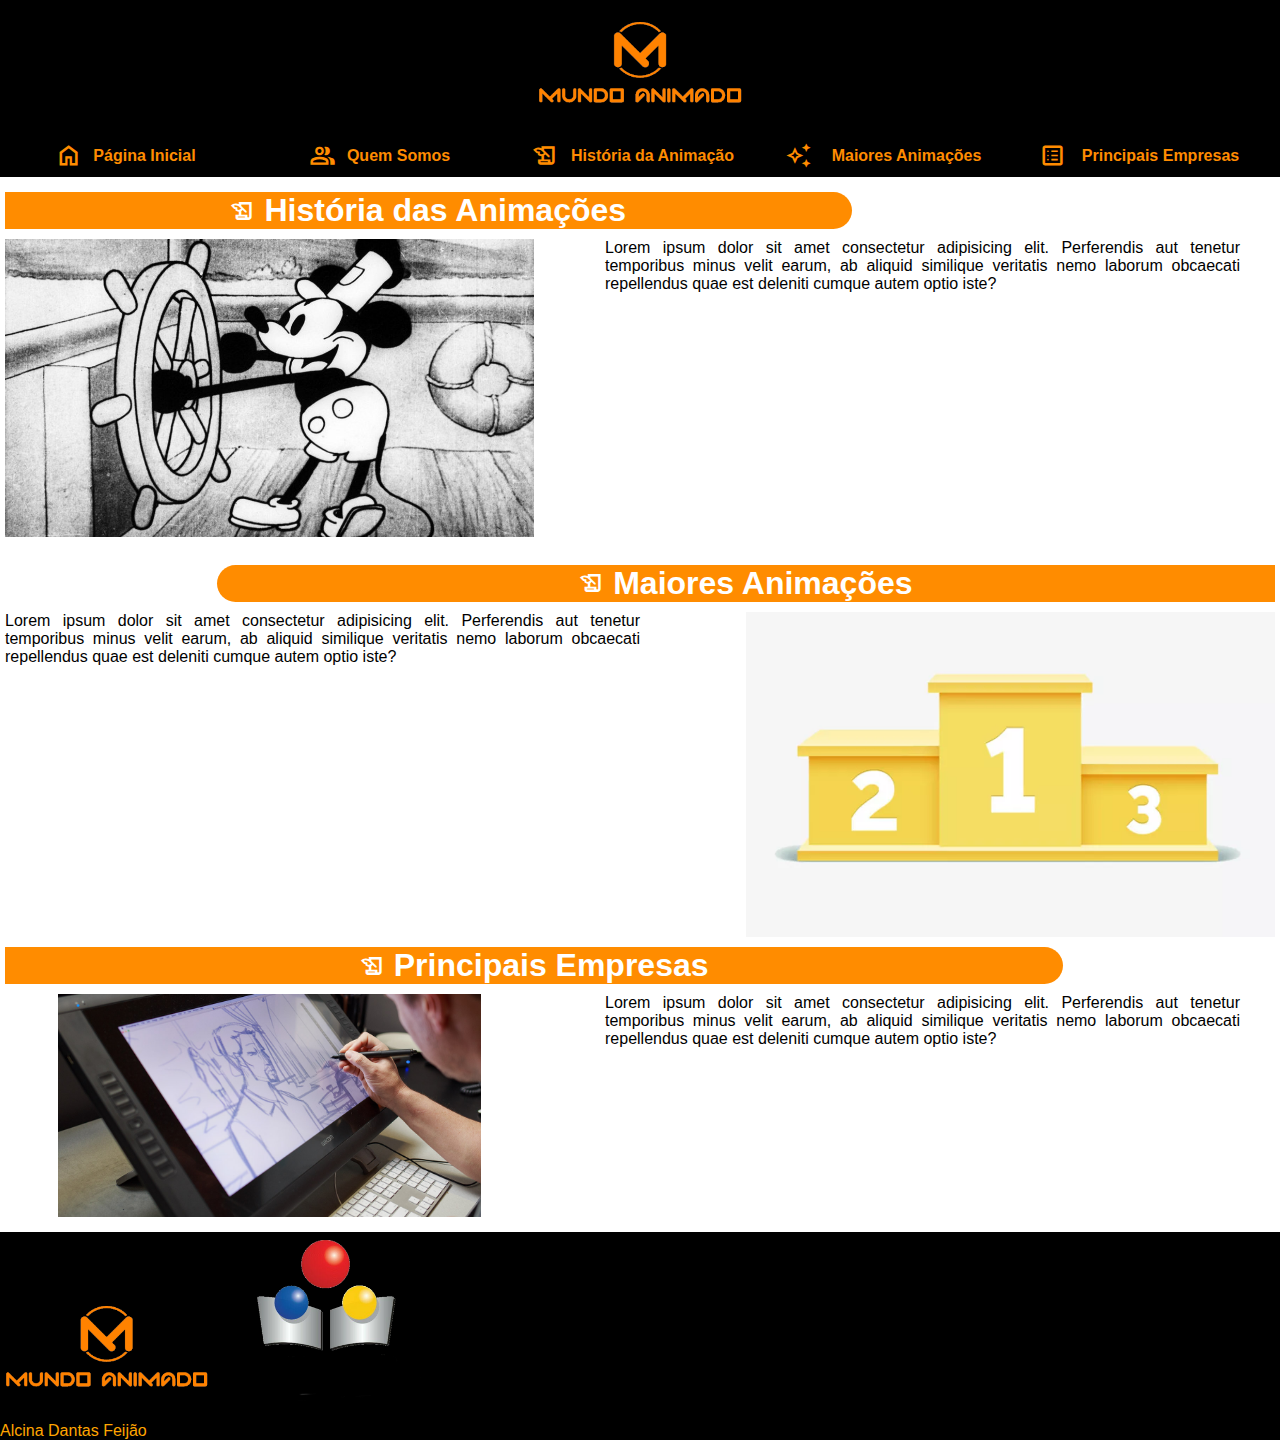
==== index.html @ 8d7a9637 "inicio quem somos" ====
<!DOCTYPE html>
<html lang="pt-br">
<head>
    <meta charset="UTF-8">
    <meta http-equiv="X-UA-Compatible" content="IE=edge">
    <meta name="viewport" content="width=device-width, initial-scale=1.0">
    <link rel="stylesheet" href="assets/css/menu-header-style.css">
    <link rel="stylesheet" href="assets/css/style-global.css">
    <link rel="stylesheet" href="https://fonts.googleapis.com/css2?family=Material+Symbols+Outlined:opsz,wght,FILL,GRAD@20..48,100..700,0..1,-50..200" />
    <link rel="stylesheet" type="text/css" href="assets/css/footer.css">
    <title> Mundo Animado </title>
</head>
<body>
    <header class="col-sm-12">
        <a href="#" class="col-sm-6 col-md-4 col-lg-2">
            <img class="col-sm-12" src="assets/img/logo-transparente.png" alt="logo mundo animado">
        </a>
    </header>
    <nav>
        <span class="three-bars material-symbols-outlined" onclick="toggleMenu()"> menu </span>
        <ul class="col-lg-12" id="menu">
            <hr>
            <li class="col-sm-10 col-md-5">
                <a href="index.html">
                    <span class="material-symbols-outlined col-sm-2 col-md-2"> home </span>
                    <p class="col-sm-7 col-md-10 col-lg-6">Página Inicial</p>
                </a>
            </li>
            <hr>
            <li class="col-sm-10 col-md-5">
                <a href="pages/quem-somos.html">
                    <span class="material-symbols-outlined col-sm-2 col-md-2"> group </span>
                    <p class="col-sm-7 col-md-10 col-lg-6">Quem Somos</p>
                </a>
            </li>
            <hr>
            <li class="col-sm-10 col-md-5">
                <a href="pages/animation-history.html">
                    <span class="material-symbols-outlined col-sm-2 col-md-2 col-lg-2"> history_edu </span>
                    <p class="col-sm-7 col-md-10 col-lg-9">História da Animação</p>
                </a>
            </li>
            <hr>
            <li class="col-sm-10 col-md-5">
                <a href="pages/biggest-animations.html">
                    <span class="material-symbols-outlined col-sm-2 col-md-2"> auto_awesome </span>
                    <p class="col-sm-7 col-md-10 col-lg-9">Maiores Animações</p>
                </a>
            </li>
            <hr>
            <li class="col-sm-10 col-md-5">
                <a href="pages/main-enterprises.html">
                    <span class="material-symbols-outlined col-sm-2 col-md-2 col-lg-2"> list_alt </span>
                    <p class="col-sm-7 col-md-10 col-lg-9">Principais Empresas</p>
                </a>
            </li>
        </ul>
    </nav>
    
    <main class="col-sm-12 col-md-12 col-lg-12">

        <div class="row1">
            <div class="title col-sm-12 col-md-10 col-lg-8">
                <span class="material-symbols-outlined"> history_edu </span>
                <h1>História das Animações</h1>
            </div>
            <p class="col-sm-12 col-md-5 col-lg-6">Lorem ipsum dolor sit amet consectetur adipisicing elit. Perferendis aut tenetur temporibus minus velit earum, ab aliquid similique veritatis nemo laborum obcaecati repellendus quae est deleniti cumque autem optio iste?</p>
            <a class="col-sm-10 col-md-6 col-lg-5" href="">
                <img  src="assets/img/mickey-ship-animation-img.jpg" alt="">
            </a>
        </div>
        <br>

        <div class="row2">
            <div class="title col-sm-12 col-md-10">
                <span class="material-symbols-outlined"> history_edu </span>
                <h1>Maiores Animações</h1>
            </div>
            <p class="col-sm-12 col-md-5 col-lg-6">Lorem ipsum dolor sit amet consectetur adipisicing elit. Perferendis aut tenetur temporibus minus velit earum, ab aliquid similique veritatis nemo laborum obcaecati repellendus quae est deleniti cumque autem optio iste?</p>
            <a class="col-sm-10 col-md-6 col-lg-5" href="">
                <img src="assets/img/podium-animations.jpg" alt="">
            </a>
        </div>

        <div class="row3">
            <div class="title col-sm-12 col-md-10">
                <span class="material-symbols-outlined"> history_edu </span>
                <h1>Principais Empresas</h1>
            </div>
            <p class="col-sm-12 col-md-5 col-lg-6">Lorem ipsum dolor sit amet consectetur adipisicing elit. Perferendis aut tenetur temporibus minus velit earum, ab aliquid similique veritatis nemo laborum obcaecati repellendus quae est deleniti cumque autem optio iste?</p>
            <a class="col-sm-12 col-md-6 col-lg-5" href="">
                <img  src="assets/img/pessoa-animando.jpg" alt="">
            </a>
        </div>

    </main>

    <footer>
        <img src="assets/img/logo-transparente.png" class="col-sm-2">
        <img src="assets/img/alcina logo.png" class="col-sm-2">
        <p>Alcina Dantas Feijão</p>
    </footer>
    <script src="assets/js/showMenu.js"></script>
</body>
</html>
---- assets/css/menu-header-style.css ----
.material-symbols-outlined {
  font-variation-settings:
  'FILL' 0,
  'wght' 800,
  'GRAD' 0,
  'opsz' 48;
}

body {
    font-family: sans-serif;
}

header {
    display: flex;
    background-color: black;
    align-items: center;
    justify-content: center;
}

nav {
    background-color: black;
    color: darkorange;
    padding: 5px;
    font-weight: bold;
}
nav > .three-bars {
    display: block;
    text-align: center;
    font-size: 30px;
    font-weight: bold;
}
nav > ul {
    overflow: hidden;
    text-align: center;
    height: 0px;
    animation-duration: .6s;
    animation-fill-mode: forwards;
}
nav > ul > li {
    margin: 10px auto 10px auto;
    list-style: none;
}
nav > ul > li > a > span {
    display: flex;
    float: left;
    align-items: center;
    justify-content: center;
}
nav > ul > li > a > p {
    font-size: 18px;
}
hr {
    opacity: .5;
}
nav > ul > li > a {
    display: flex;
    justify-content: center;
    align-items: center;
    width: 100%;
    text-decoration: none;
    color: darkorange;
}
@keyframes increaseMenu {
    from {
        height: 0px;
    } to {
        height: 230px;
    }
}
@keyframes decreaseMenu {
    from {
        height: 230px;
    } to {
        height: 0px;
    }
}

@media only screen and (min-width: 600px) {
    nav > .three-bars {
        font-size: 40px;
    }
    nav > ul {
        animation-fill-mode: forwards;
    }
    @keyframes increaseMenu {
        from {
            height: 0px;
        } to {
            height: 260px;
        }
    }
    @keyframes decreaseMenu {
        from {
            height: 260px;
        } to {
            height: 0px;
        }
    }
    nav > ul > li > a {
        margin: auto;
    }
    nav > ul > li > a > p {
        font-size: 25px;
    }
    nav > ul > li > a > .material-symbols-outlined {
        width: fit-content;
        font-size: 25px;
    }
}

@media only screen and (min-width: 1024px) {
    nav > .three-bars {
        display: none;
    }
    hr {
        display: none;
    }
    nav > ul > li {
        display: flex;
        justify-content: center;
        margin: 0 auto 0 auto;
        padding: 0;
        width: 20%;
    }
    nav > ul > li > a > p, span {
        font-size: 16px;
    }
    nav > ul > li > a > span {
        width: 10%;
        margin-right: 0px;
    }
    nav > ul > li > a > p {
        width: 90%;
    }
    nav > ul > li > a {
        display: flex;
        justify-content: center;
        align-items: center;
    }
    nav > ul {
        display: inline-flex;
        justify-content: center;
        align-items: center;
        text-align: center;
        min-height: 25px;
        max-height: 35px;
    }
    nav > ul > li > a:hover {
        border-bottom: 3px solid darkorange;
        animation-name: borderBottom;
        animation-duration: 2;
        animation-fill-mode: forwards;
    }

    @keyframes borderBottom {
        from {
            border-width: 0%;
        } to {
            border-width: 100%;
        }
    }
}
---- assets/css/style-global.css ----
* {
    box-sizing: border-box;
    margin: 0;
    padding: 0;
}

.col-sm-1 {width: 8.33%;}
.col-sm-2 {width: 16.66%;}
.col-sm-3 {width: 25%;}
.col-sm-4 {width: 33.33%;}
.col-sm-5 {width: 41.66%;}
.col-sm-6 {width: 50%;}
.col-sm-7 {width: 58.33%;}
.col-sm-8 {width: 66.66%;}
.col-sm-9 {width: 75%;}
.col-sm-10 {width: 83.33%;}
.col-sm-11 {width: 91.66%;}
.col-sm-12 {width: 100%;}

.title {
    display: inline-flex;
    justify-content: center;
    align-items: center;
    background-color: darkorange;
    color: rgb(255, 255, 255);
}
main > .row1 > p {
    display: inline-flex;
}
main > .row2 > p {
    display: inline-flex;
}
main > .row3 > p {
    display: inline-flex;
}

main {
    margin-top: 10px;
}
main > .row1 {
    padding: 5px;
}
main > .row1 > .title > span {
    margin-right: 10px;
} 
main > .row1 > a {
    display: flex;
    justify-content: center;
}
main > .row1 > a > img {
    width: 100%;
}
main > .row1 > p {
    margin: 10px 0px;
    text-align: justify;
}

main {
    margin-top: 10px;
}
main > .row2 {
    padding: 5px;
}
main > .row2 > .title > span {
    margin-right: 10px;
} 
main > .row2 > a {
    display: flex;
    justify-content: center;
}
main > .row2 > a > img {
    width: 100%;
}
main > .row2 > p {
    margin: 10px 0px;
    text-align: justify;
}

main {
    margin-top: 10px;
}
main > .row3 {
    padding: 5px;
}
main > .row3 > .title > span {
    margin-right: 10px;
} 
main > .row3 > a {
    display: flex;
    justify-content: center;
}
main > .row3 > a > img {
    width: 80%;
}
main > .row3 > p {
    margin: 10px 0px;
    text-align: justify;
}


@media only screen and (min-width: 600px) {
    .col-md-1 {width: 8.33%;}
    .col-md-2 {width: 16.66%;}
    .col-md-3 {width: 25%;}
    .col-md-4 {width: 33.33%;}
    .col-md-5 {width: 41.66%;}
    .col-md-6 {width: 50%;}
    .col-md-7 {width: 58.33%;}
    .col-md-8 {width: 66.66%;}
    .col-md-9 {width: 75%;}
    .col-md-10 {width: 83.33%;}
    .col-md-11 {width: 91.66%;}
    .col-md-12 {width: 100%;}

    main > .row1 > .title {
        border-radius: 0px 60px 60px 0px;
    }
    main > .row1 > a {
        margin-top: 10px;
    }
    main > .row1 > p {
        float: right;
        margin-right: 35px;
    }

    main > .row2 > .title {
        border-radius: 60px 0px 0px 60px;
        float: right;
    }
    main > .row2 > a {
        margin-top: 10px;
        margin-bottom: 10px;
        float: right;
    }
    main > .row2 > p {
        float: left;
        margin-right: 20px;
        margin-top: 10px;
    }

    main > .row3 > .title {
        border-radius: 0px 60px 60px 0px;
    }
    main > .row3 > a {
        margin-top: 10px;
    }
    main > .row3 > p {
        float: right;
        margin-right: 35px;
    }
}    

@media only screen and (min-width: 1024px) {
    .col-lg-1 {width: 8.33%;}
    .col-lg-2 {width: 16.66%;}
    .col-lg-3 {width: 25%;}
    .col-lg-4 {width: 33.33%;}
    .col-lg-5 {width: 41.66%;}
    .col-lg-6 {width: 50%;}
    .col-lg-7 {width: 58.33%;}
    .col-lg-8 {width: 66.66%;}
    .col-lg-9 {width: 75%;}
    .col-lg-10 {width: 83.33%;}
    .col-lg-11 {width: 91.66%;}
    .col-lg-12 {width: 100%;}

    main > div > p {
        margin-top: 25%;
    }
}
---- assets/css/footer.css ----
footer{
        background-color: black  ;
        margin-top: 10px;
        color: orange;
}
.img1{
        float: right;
}

.img2{
        float: left;
}
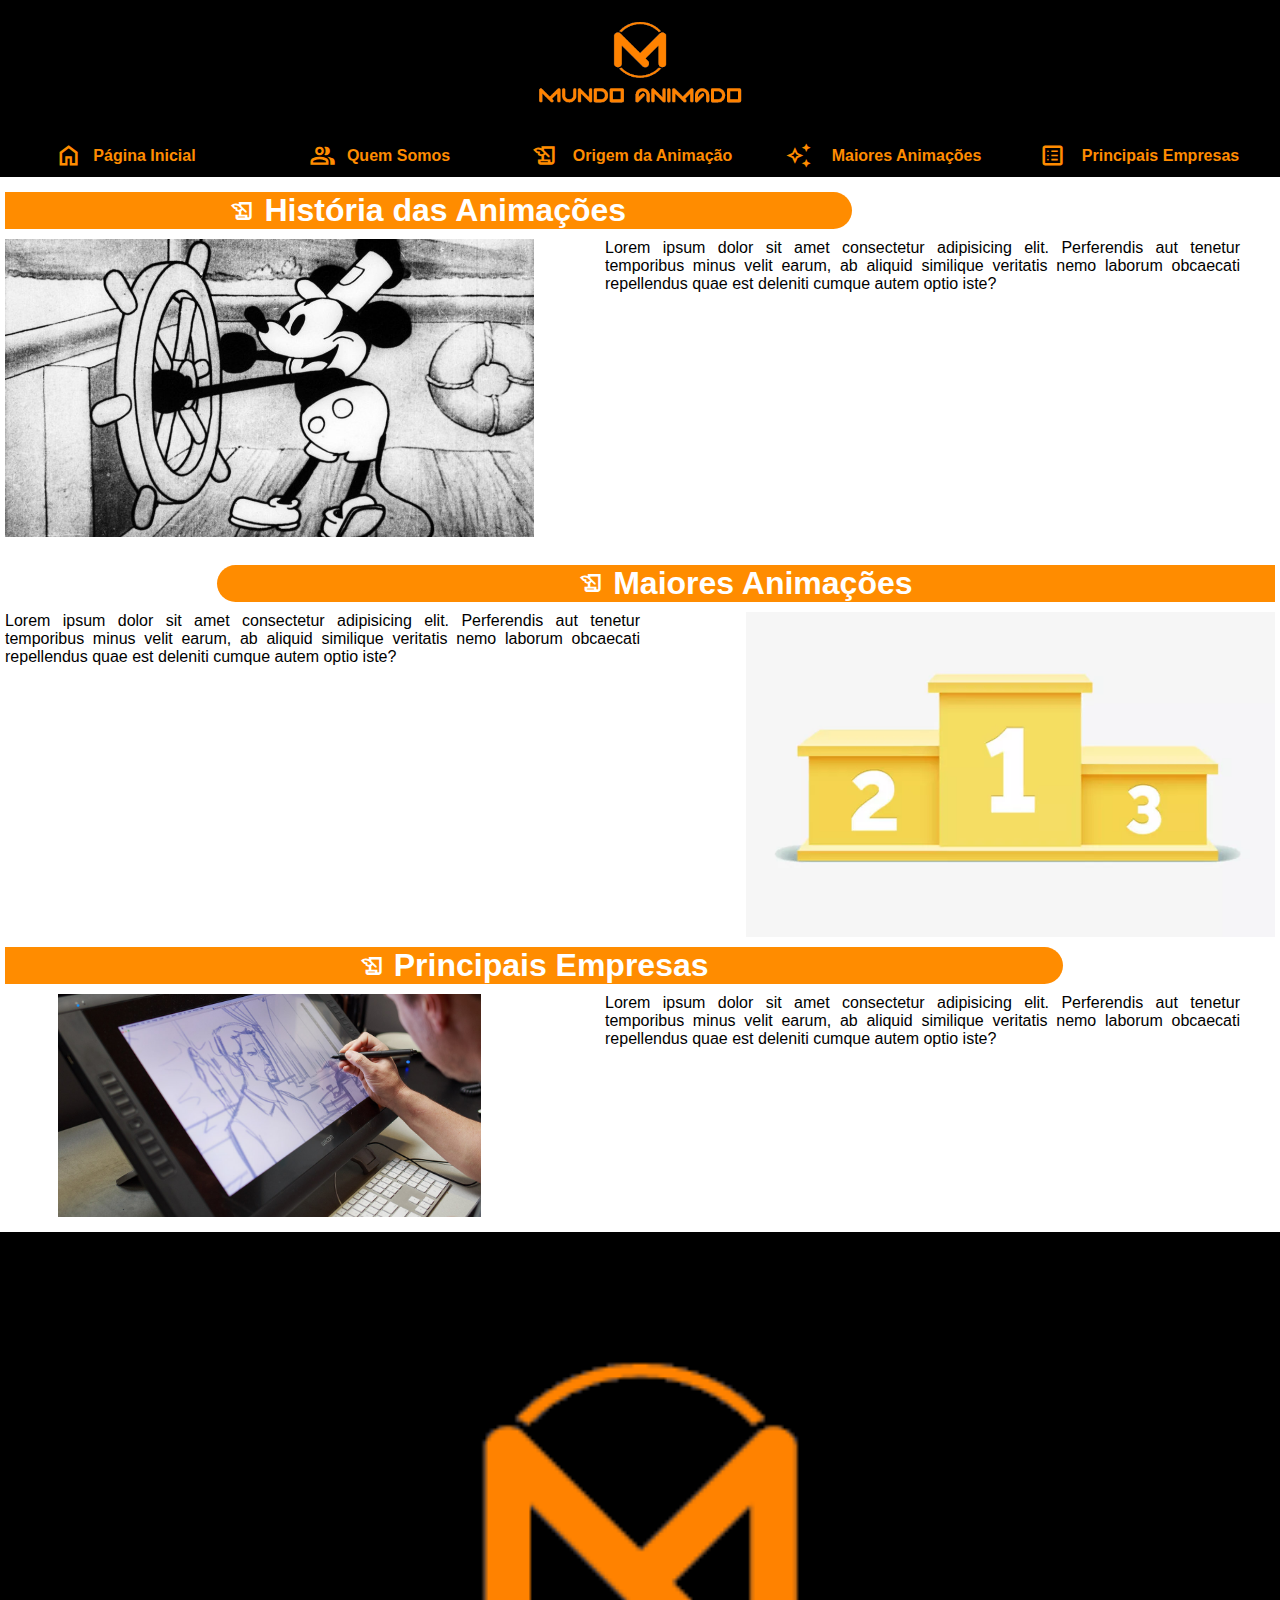
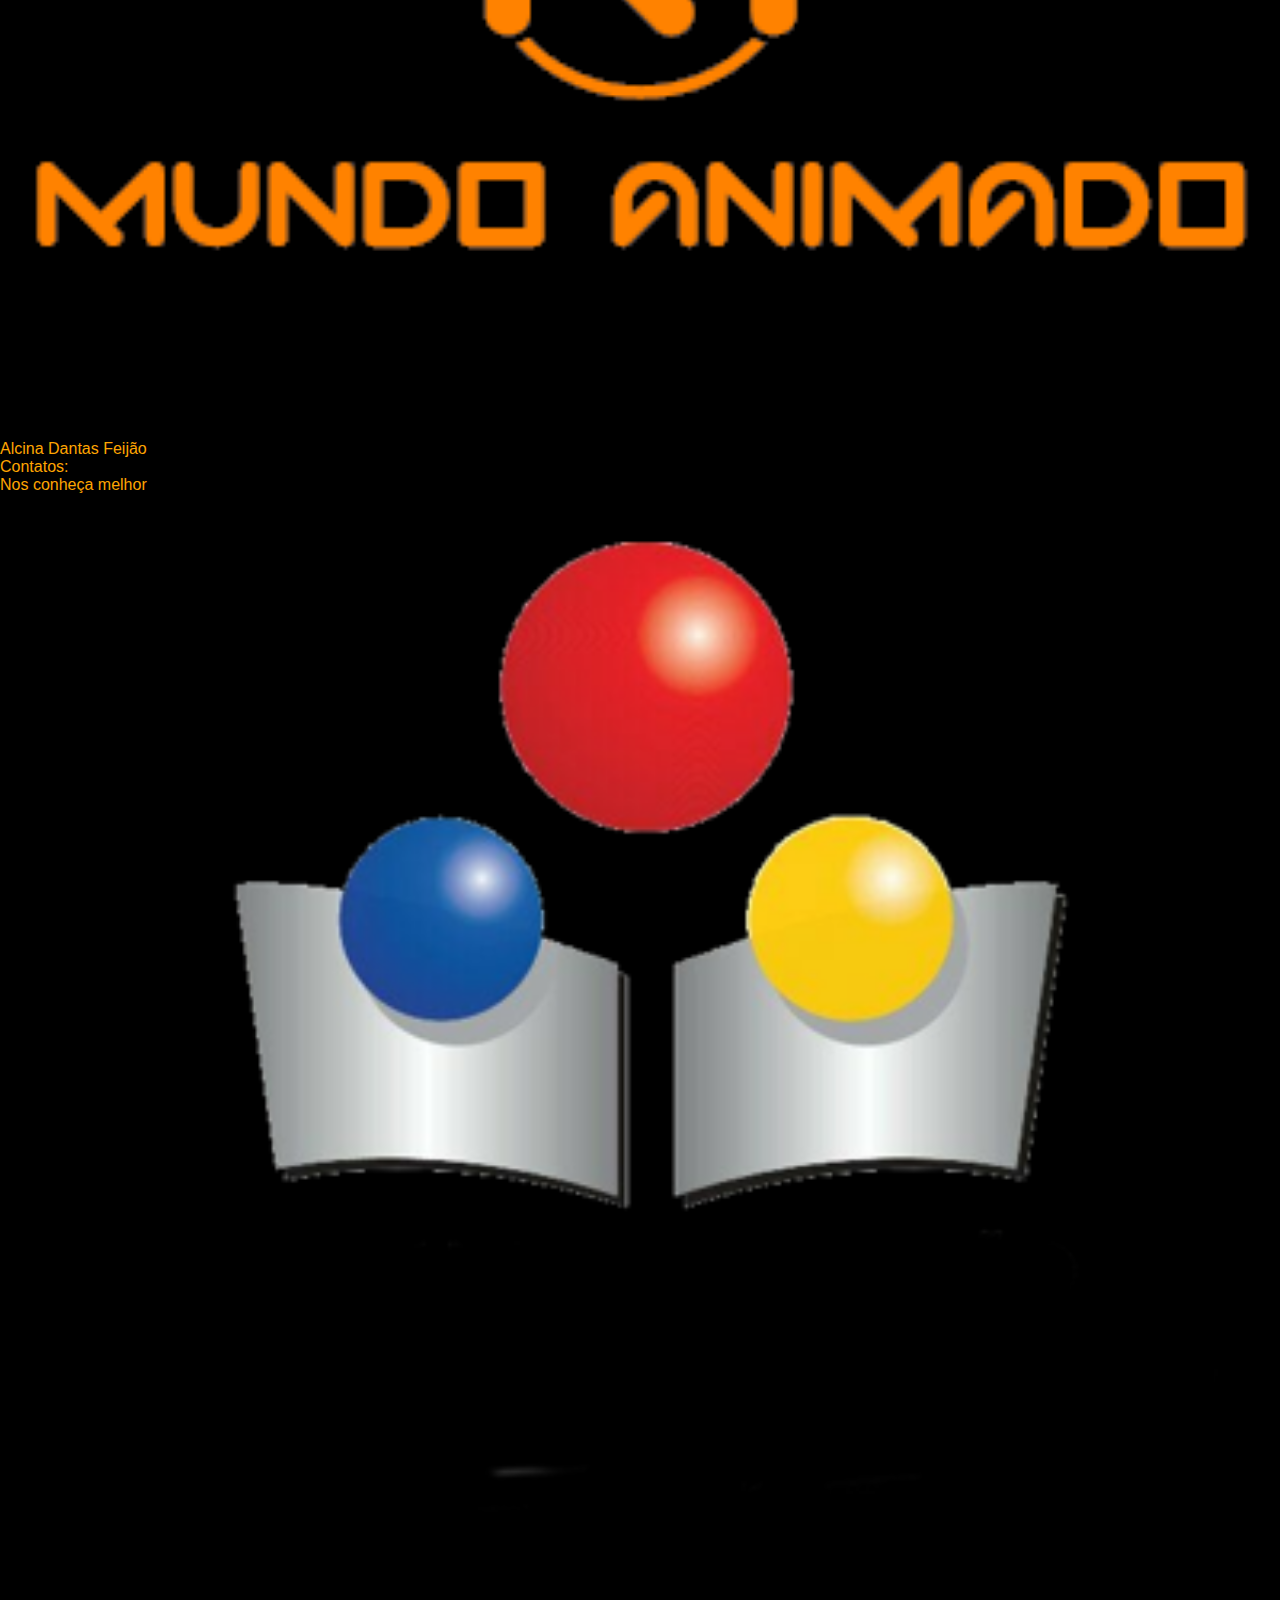
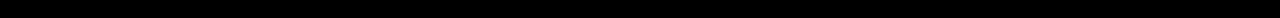
==== commit 4335b71a: "Merge branch 'main' of https://github.com/andre-reis-dev/Mundo-Animado-academico" ====
--- a/index.html
+++ b/index.html
@@ -21,35 +21,35 @@
         <ul class="col-lg-12" id="menu">
             <hr>
             <li class="col-sm-10 col-md-5">
-                <a href="index.html">
+                <a href="">
                     <span class="material-symbols-outlined col-sm-2 col-md-2"> home </span>
                     <p class="col-sm-7 col-md-10 col-lg-6">Página Inicial</p>
                 </a>
             </li>
             <hr>
             <li class="col-sm-10 col-md-5">
-                <a href="pages/quem-somos.html">
+                <a href="">
                     <span class="material-symbols-outlined col-sm-2 col-md-2"> group </span>
                     <p class="col-sm-7 col-md-10 col-lg-6">Quem Somos</p>
                 </a>
             </li>
             <hr>
             <li class="col-sm-10 col-md-5">
-                <a href="pages/animation-history.html">
+                <a href="">
                     <span class="material-symbols-outlined col-sm-2 col-md-2 col-lg-2"> history_edu </span>
-                    <p class="col-sm-7 col-md-10 col-lg-9">História da Animação</p>
+                    <p class="col-sm-7 col-md-10 col-lg-9">Origem da Animação</p>
                 </a>
             </li>
             <hr>
             <li class="col-sm-10 col-md-5">
-                <a href="pages/biggest-animations.html">
+                <a href="">
                     <span class="material-symbols-outlined col-sm-2 col-md-2"> auto_awesome </span>
                     <p class="col-sm-7 col-md-10 col-lg-9">Maiores Animações</p>
                 </a>
             </li>
             <hr>
             <li class="col-sm-10 col-md-5">
-                <a href="pages/main-enterprises.html">
+                <a href="">
                     <span class="material-symbols-outlined col-sm-2 col-md-2 col-lg-2"> list_alt </span>
                     <p class="col-sm-7 col-md-10 col-lg-9">Principais Empresas</p>
                 </a>
@@ -95,10 +95,10 @@
 
     </main>
 
-    <footer>
-        <img src="assets/img/logo-transparente.png" class="col-sm-2">
-        <img src="assets/img/alcina logo.png" class="col-sm-2">
-        <p>Alcina Dantas Feijão</p>
+    <footer class="col-sm-12 col-md-12 col-lg-12">
+      <div class="left"><img src="assets/img/logo-transparente.png" class="col-sm-12"></div>
+      <div class="center"><p class="col-sm-12">Alcina Dantas Feijão <br>Contatos:<br>Nos conheça melhor </p></div>
+      <div class="right"><img src="assets/img/alcina logo.png" class="col-sm-12"></div>
     </footer>
     <script src="assets/js/showMenu.js"></script>
 </body>
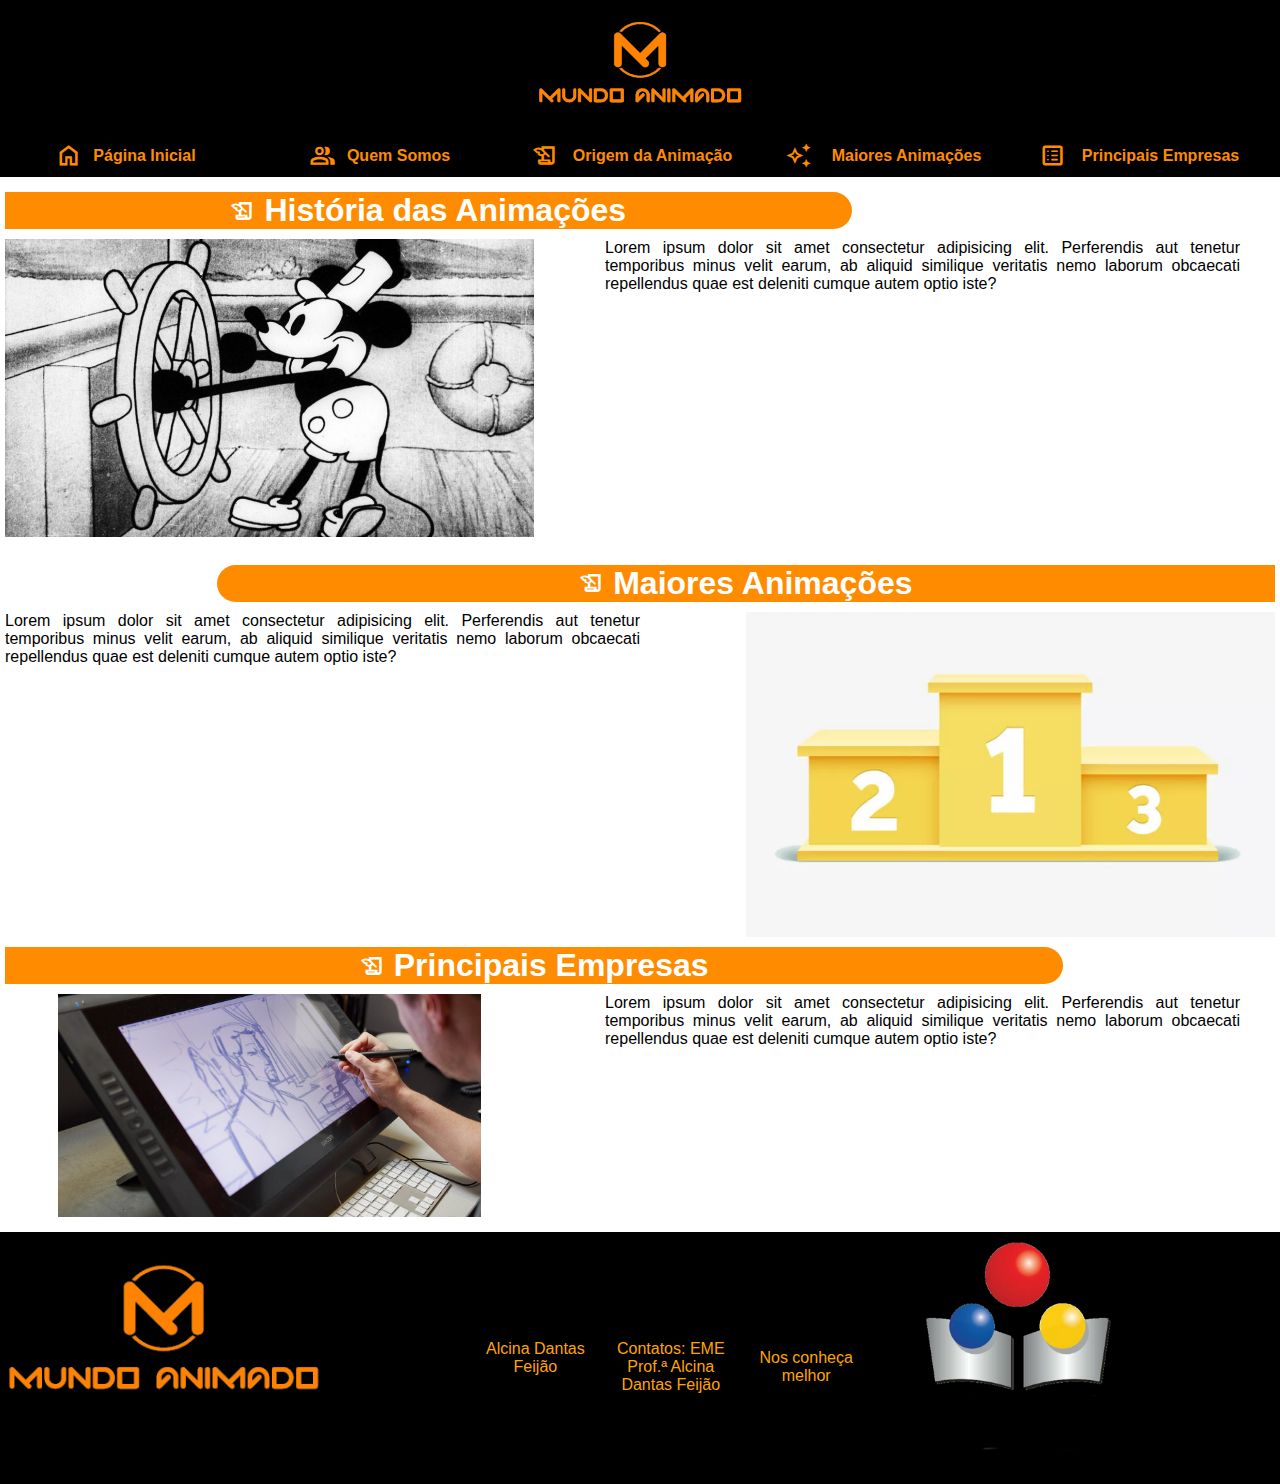
==== commit c3a65888: "footer" ====
--- a/index.html
+++ b/index.html
@@ -97,7 +97,8 @@
 
     <footer class="col-sm-12 col-md-12 col-lg-12">
       <div class="left"><img src="assets/img/logo-transparente.png" class="col-sm-12"></div>
-      <div class="center"><p class="col-sm-12">Alcina Dantas Feijão <br>Contatos:<br>Nos conheça melhor </p></div>
+      <div class="center"><p class="col-sm-12">Alcina Dantas Feijão<br> </p><p class="col-sm-12"><br>Contatos: EME Prof.ª Alcina Dantas Feijão</p><p class="col-sm-12"><br>Nos conheça melhor </p></div>
+      
       <div class="right"><img src="assets/img/alcina logo.png" class="col-sm-12"></div>
     </footer>
     <script src="assets/js/showMenu.js"></script>
--- a/assets/css/footer.css
+++ b/assets/css/footer.css
@@ -1,12 +1,33 @@
 footer{
+        display: flex;
         background-color: black  ;
         margin-top: 10px;
         color: orange;
 }
-.img1{
+.left {
+        width: 38%;
+        display: inline-block;
         float: right;
+        align-items: center;
+        
+}
+.left > img {
+        width: 70%;
 }
 
-.img2{
+.right {
+        width: 33%;
+        display: inline-block;
         float: left;
-}+        align-items: center;
+}
+.right > img {
+        width: 70%;
+}
+.center {
+        width: 33%;
+        text-align: center;
+        display: flex;
+        align-items: center;
+        
+}
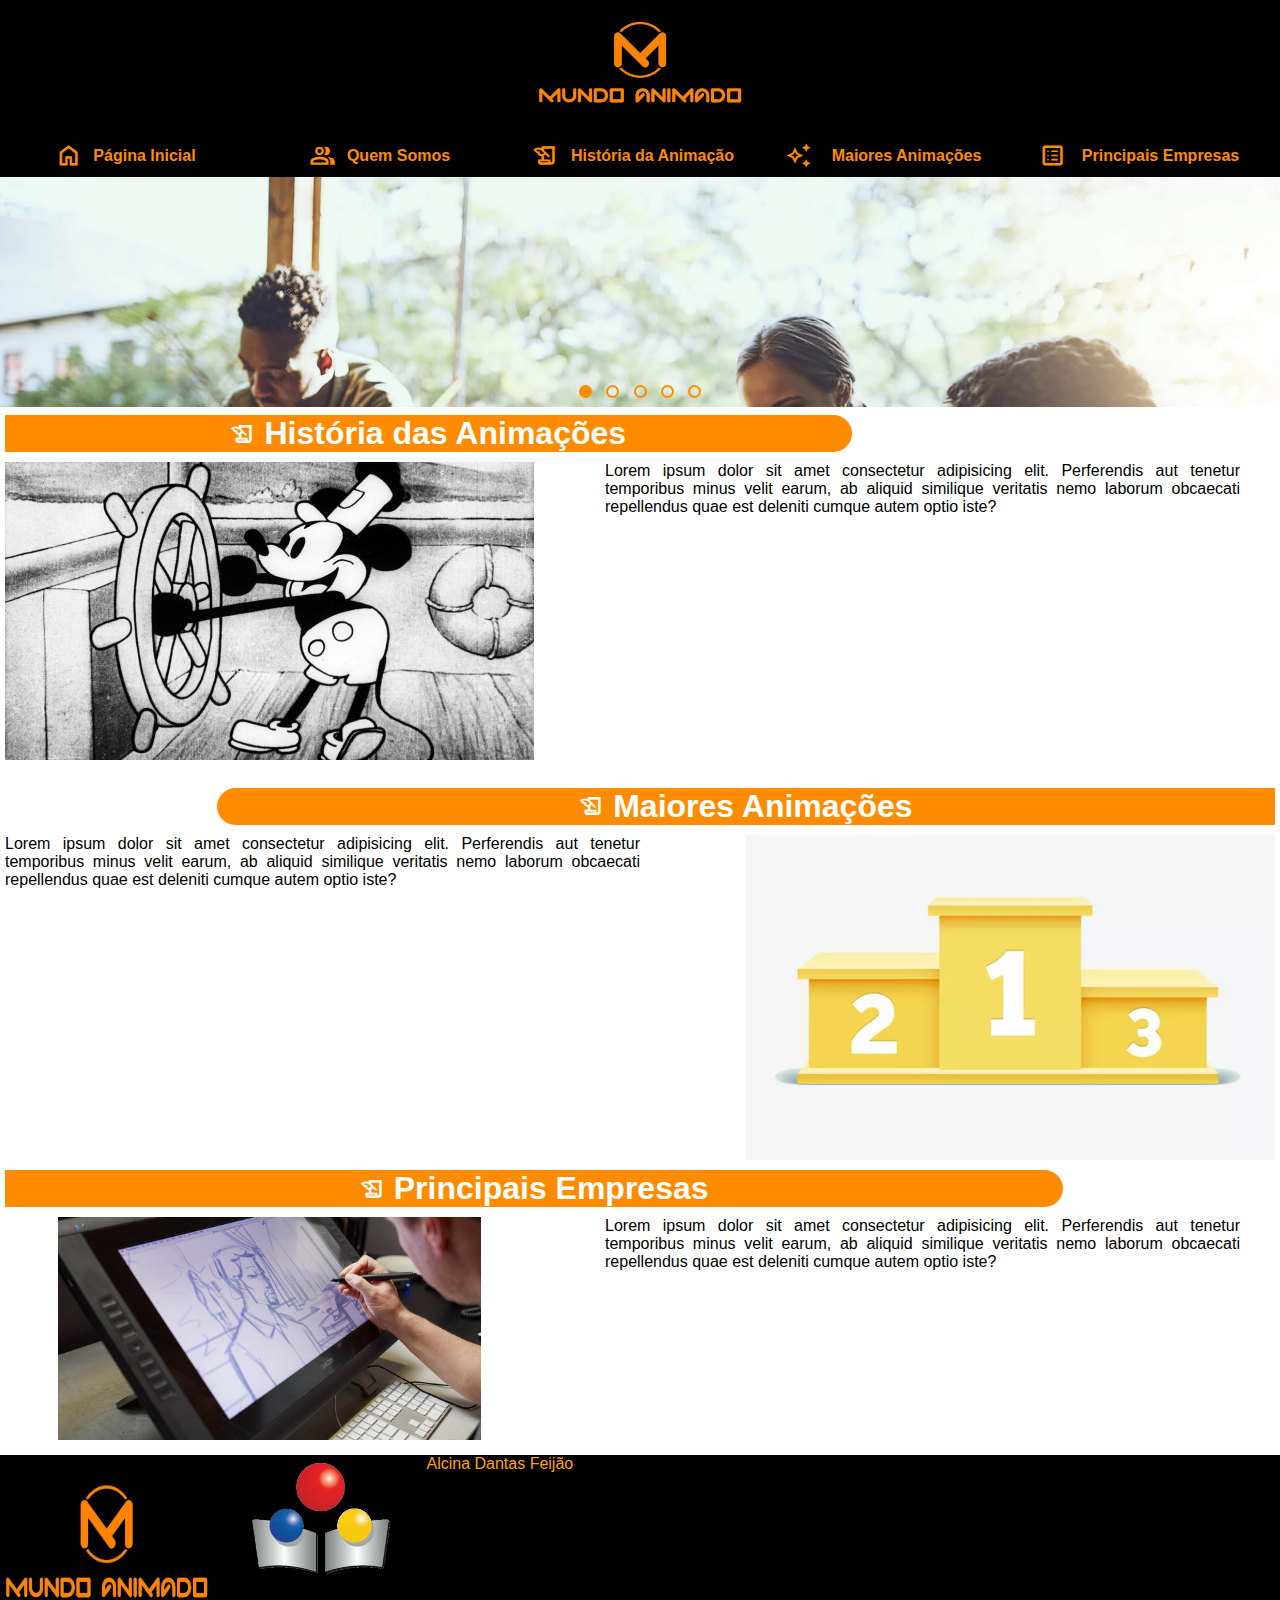
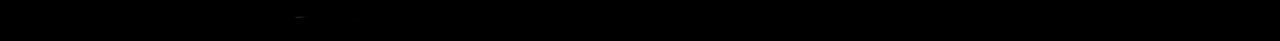
==== commit 5bca0c1a: "producao do slideshow" ====
--- a/index.html
+++ b/index.html
@@ -21,35 +21,35 @@
         <ul class="col-lg-12" id="menu">
             <hr>
             <li class="col-sm-10 col-md-5">
-                <a href="">
+                <a href="index.html">
                     <span class="material-symbols-outlined col-sm-2 col-md-2"> home </span>
                     <p class="col-sm-7 col-md-10 col-lg-6">Página Inicial</p>
                 </a>
             </li>
             <hr>
             <li class="col-sm-10 col-md-5">
-                <a href="">
+                <a href="pages/quem-somos.html">
                     <span class="material-symbols-outlined col-sm-2 col-md-2"> group </span>
                     <p class="col-sm-7 col-md-10 col-lg-6">Quem Somos</p>
                 </a>
             </li>
             <hr>
             <li class="col-sm-10 col-md-5">
-                <a href="">
+                <a href="pages/animation-history.html">
                     <span class="material-symbols-outlined col-sm-2 col-md-2 col-lg-2"> history_edu </span>
-                    <p class="col-sm-7 col-md-10 col-lg-9">Origem da Animação</p>
+                    <p class="col-sm-7 col-md-10 col-lg-9">História da Animação</p>
                 </a>
             </li>
             <hr>
             <li class="col-sm-10 col-md-5">
-                <a href="">
+                <a href="pages/biggest-animations.html">
                     <span class="material-symbols-outlined col-sm-2 col-md-2"> auto_awesome </span>
                     <p class="col-sm-7 col-md-10 col-lg-9">Maiores Animações</p>
                 </a>
             </li>
             <hr>
             <li class="col-sm-10 col-md-5">
-                <a href="">
+                <a href="pages/main-enterprises.html">
                     <span class="material-symbols-outlined col-sm-2 col-md-2 col-lg-2"> list_alt </span>
                     <p class="col-sm-7 col-md-10 col-lg-9">Principais Empresas</p>
                 </a>
@@ -57,6 +57,20 @@
         </ul>
     </nav>
     
+    <div class="slider col-sm-12">
+        <img id="first" class="slides" src="assets/img/equipe-trabalhando.jpg" alt="">
+        <img class="slides" src="assets/img/mickey-ship-animation-img.jpg" alt="">
+        <img class="slides" src="assets/img/dreamworks.jpg" alt="">
+        <img class="slides" src="assets/img/fantasmagorie.jpg" alt="">
+        <img class="slides" src="assets/img/humourus-phases-of-funny-faces.jpeg" alt="">
+    </div>
+    <div class="dots-container">
+        <button class="dots" onclick="getValues()"></button>
+        <button class="dots" onclick="getValues()"></button>
+        <button class="dots" onclick="getValues()"></button>
+        <button class="dots" onclick="getValues()"></button>
+        <button class="dots" onclick="getValues()"></button>
+    </div>
     <main class="col-sm-12 col-md-12 col-lg-12">
 
         <div class="row1">
@@ -95,12 +109,12 @@
 
     </main>
 
-    <footer class="col-sm-12 col-md-12 col-lg-12">
-      <div class="left"><img src="assets/img/logo-transparente.png" class="col-sm-12"></div>
-      <div class="center"><p class="col-sm-12">Alcina Dantas Feijão<br> </p><p class="col-sm-12"><br>Contatos: EME Prof.ª Alcina Dantas Feijão</p><p class="col-sm-12"><br>Nos conheça melhor </p></div>
-      
-      <div class="right"><img src="assets/img/alcina logo.png" class="col-sm-12"></div>
+    <footer>
+        <img src="assets/img/logo-transparente.png" class="col-sm-2">
+        <img src="assets/img/alcina logo.png" class="col-sm-2">
+        <p>Alcina Dantas Feijão</p>
     </footer>
     <script src="assets/js/showMenu.js"></script>
+    <script src="assets/js/slideshow.js"></script>
 </body>
 </html>
--- a/assets/css/style-global.css
+++ b/assets/css/style-global.css
@@ -16,6 +16,40 @@
 .col-sm-10 {width: 83.33%;}
 .col-sm-11 {width: 91.66%;}
 .col-sm-12 {width: 100%;}
+
+.slider {
+    height: 230px;
+    overflow: hidden;
+}
+.slides {
+    width: 100%;
+}
+.slides:not(:first-child) {
+    display: none;
+}
+.dots-container {
+    margin-top: -25px;
+    text-align: center;
+}
+.dots {
+    border: 2px solid darkorange;
+    background-color: transparent;
+    border-radius: 50%;
+    height: 13px;
+    width: 13px;
+}
+.dots:not(:last-child) {
+    margin-right: 10px;
+}
+.dots:hover {
+    cursor: pointer;
+    background-color: darkorange;
+    transition: .5s;
+}
+.active {
+    background-color: darkorange;
+    transition: .5s;
+}
 
 .title {
     display: inline-flex;
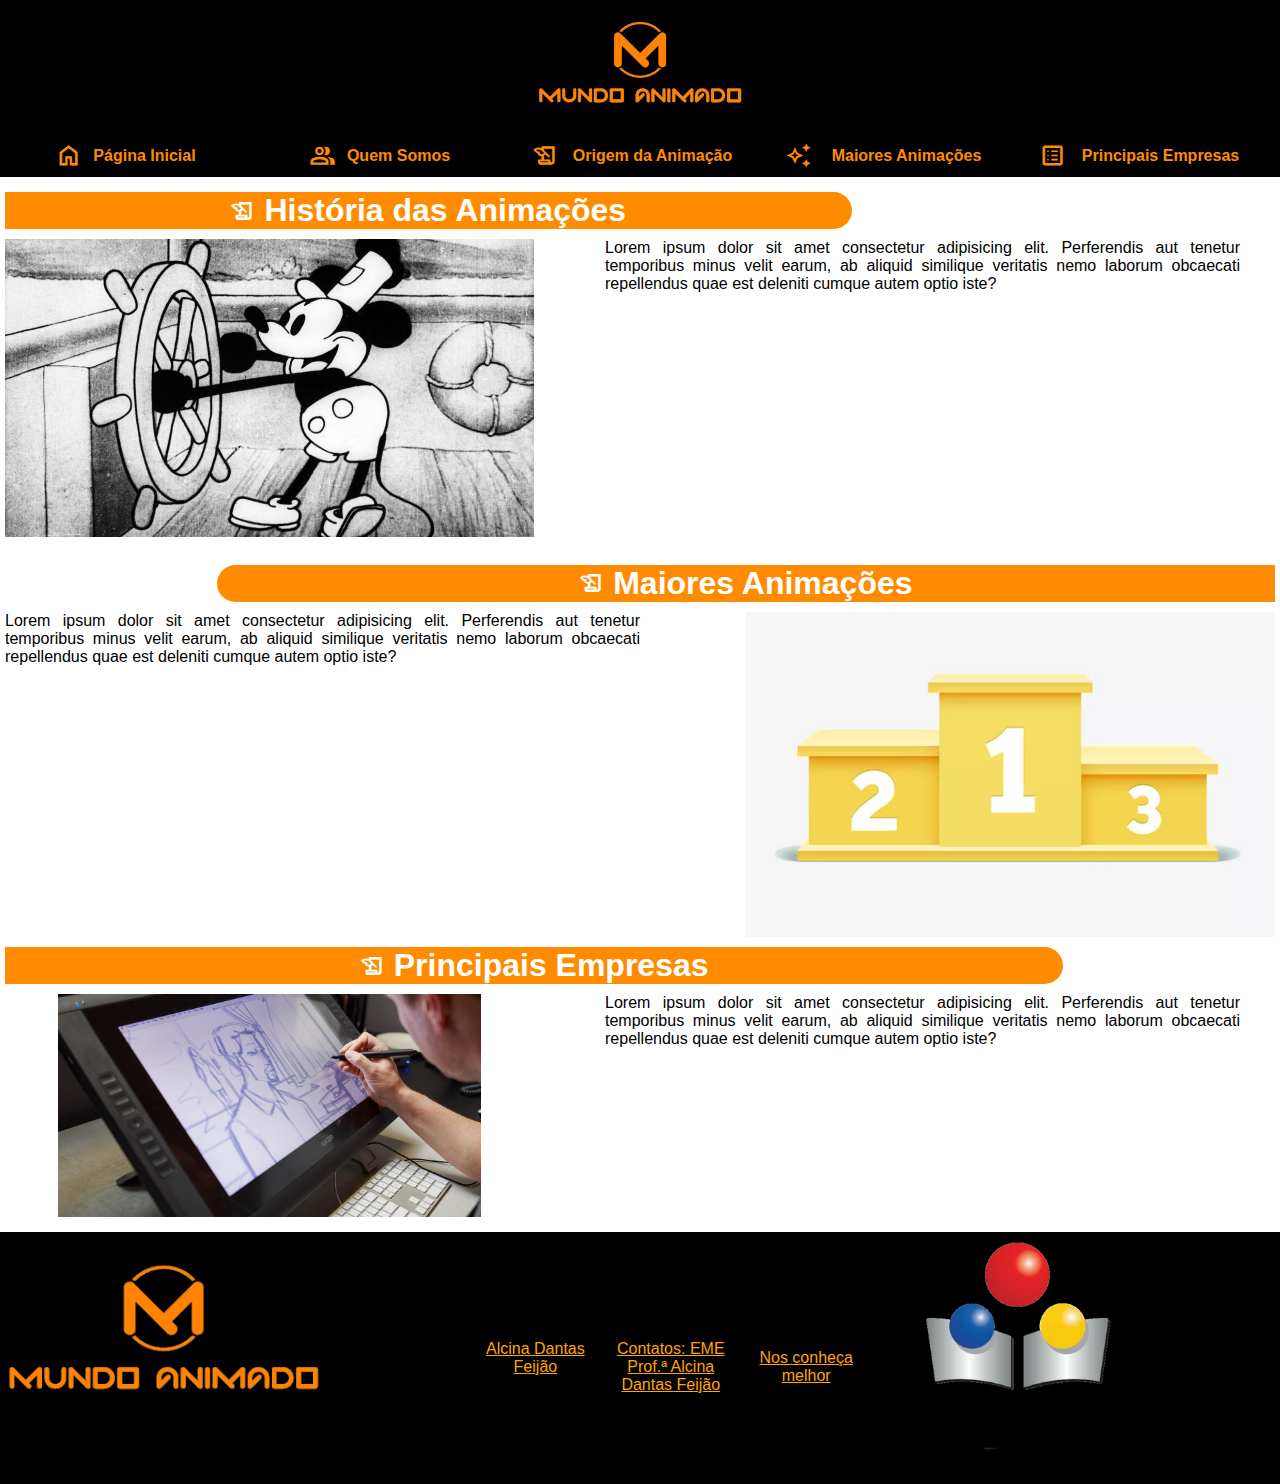
==== commit 38847dbf: "footer" ====
--- a/index.html
+++ b/index.html
@@ -21,35 +21,35 @@
         <ul class="col-lg-12" id="menu">
             <hr>
             <li class="col-sm-10 col-md-5">
-                <a href="index.html">
+                <a href="">
                     <span class="material-symbols-outlined col-sm-2 col-md-2"> home </span>
                     <p class="col-sm-7 col-md-10 col-lg-6">Página Inicial</p>
                 </a>
             </li>
             <hr>
             <li class="col-sm-10 col-md-5">
-                <a href="pages/quem-somos.html">
+                <a href="">
                     <span class="material-symbols-outlined col-sm-2 col-md-2"> group </span>
                     <p class="col-sm-7 col-md-10 col-lg-6">Quem Somos</p>
                 </a>
             </li>
             <hr>
             <li class="col-sm-10 col-md-5">
-                <a href="pages/animation-history.html">
+                <a href="">
                     <span class="material-symbols-outlined col-sm-2 col-md-2 col-lg-2"> history_edu </span>
-                    <p class="col-sm-7 col-md-10 col-lg-9">História da Animação</p>
+                    <p class="col-sm-7 col-md-10 col-lg-9">Origem da Animação</p>
                 </a>
             </li>
             <hr>
             <li class="col-sm-10 col-md-5">
-                <a href="pages/biggest-animations.html">
+                <a href="">
                     <span class="material-symbols-outlined col-sm-2 col-md-2"> auto_awesome </span>
                     <p class="col-sm-7 col-md-10 col-lg-9">Maiores Animações</p>
                 </a>
             </li>
             <hr>
             <li class="col-sm-10 col-md-5">
-                <a href="pages/main-enterprises.html">
+                <a href="">
                     <span class="material-symbols-outlined col-sm-2 col-md-2 col-lg-2"> list_alt </span>
                     <p class="col-sm-7 col-md-10 col-lg-9">Principais Empresas</p>
                 </a>
@@ -57,20 +57,6 @@
         </ul>
     </nav>
     
-    <div class="slider col-sm-12">
-        <img id="first" class="slides" src="assets/img/equipe-trabalhando.jpg" alt="">
-        <img class="slides" src="assets/img/mickey-ship-animation-img.jpg" alt="">
-        <img class="slides" src="assets/img/dreamworks.jpg" alt="">
-        <img class="slides" src="assets/img/fantasmagorie.jpg" alt="">
-        <img class="slides" src="assets/img/humourus-phases-of-funny-faces.jpeg" alt="">
-    </div>
-    <div class="dots-container">
-        <button class="dots" onclick="getValues()"></button>
-        <button class="dots" onclick="getValues()"></button>
-        <button class="dots" onclick="getValues()"></button>
-        <button class="dots" onclick="getValues()"></button>
-        <button class="dots" onclick="getValues()"></button>
-    </div>
     <main class="col-sm-12 col-md-12 col-lg-12">
 
         <div class="row1">
@@ -109,12 +95,12 @@
 
     </main>
 
-    <footer>
-        <img src="assets/img/logo-transparente.png" class="col-sm-2">
-        <img src="assets/img/alcina logo.png" class="col-sm-2">
-        <p>Alcina Dantas Feijão</p>
+    <footer class="col-sm-12 col-md-12 col-lg-12">
+      <div class="left"><img src="assets/img/logo-transparente.png" class="col-sm-12"></div>
+      <div class="center"><p class="col-sm-12"><a href="https://ept.scseduca.com.br/">Alcina Dantas Feijão</a><br></p><p class="col-sm-12"><br><a href="https://pt-br.facebook.com/emealcina/">Contatos: EME Prof.ª Alcina Dantas Feijão</a></p><p class="col-sm-12"><br><a href="">Nos conheça melhor</a></p></div>
+      
+      <div class="right"><img src="assets/img/alcina logo.png" class="col-sm-12"></div>
     </footer>
     <script src="assets/js/showMenu.js"></script>
-    <script src="assets/js/slideshow.js"></script>
 </body>
 </html>
--- a/assets/css/style-global.css
+++ b/assets/css/style-global.css
@@ -43,8 +43,6 @@
 }
 .dots:hover {
     cursor: pointer;
-    background-color: darkorange;
-    transition: .5s;
 }
 .active {
     background-color: darkorange;
--- a/assets/css/footer.css
+++ b/assets/css/footer.css
@@ -31,3 +31,7 @@
         align-items: center;
         
 }
+
+a{
+        color: orange;
+}
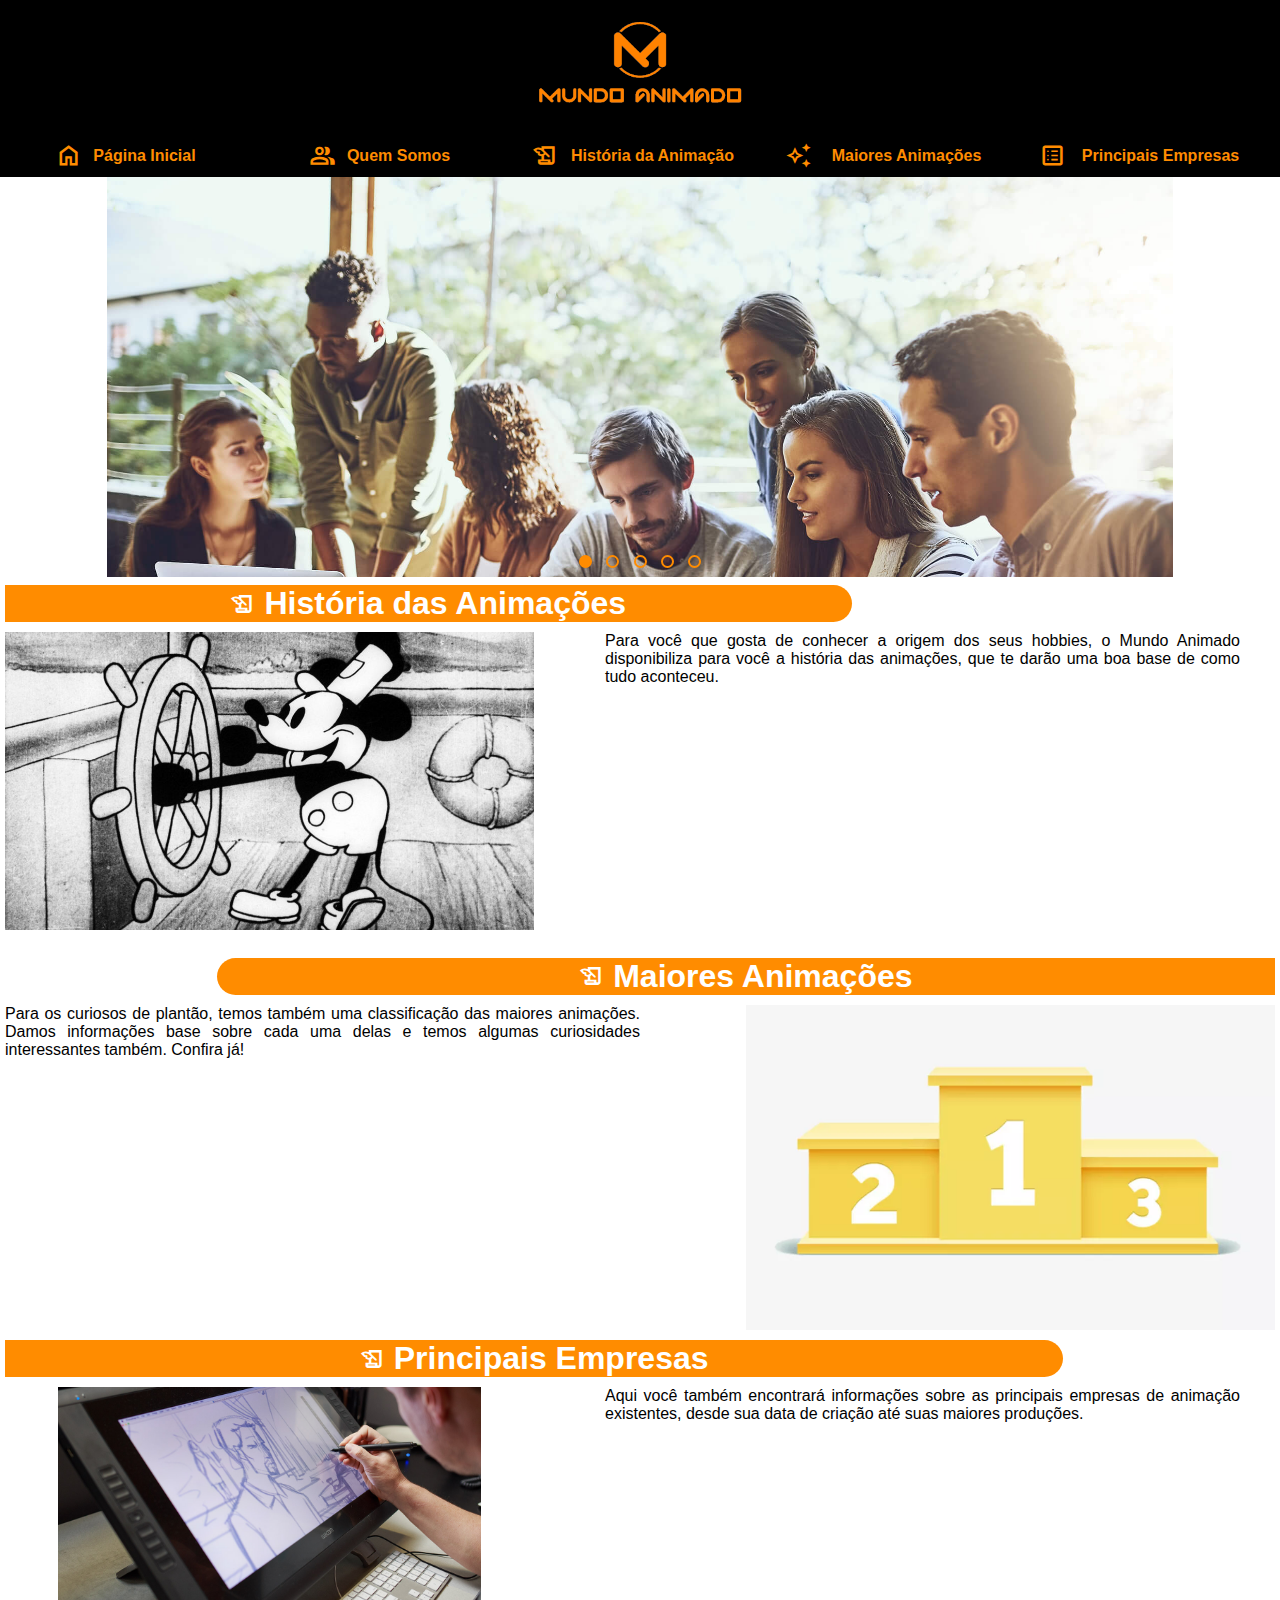
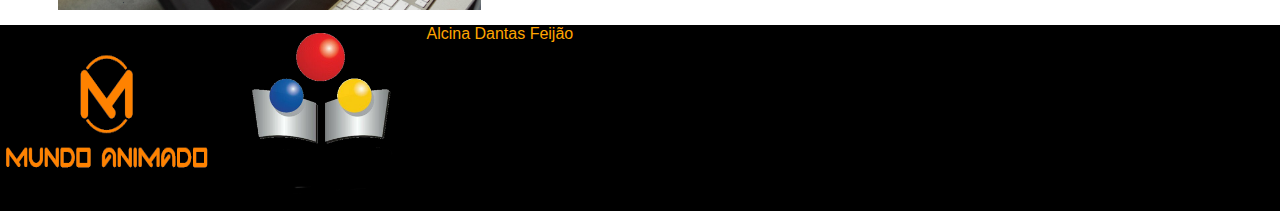
==== commit fe974b82: "finalização slideshow" ====
--- a/index.html
+++ b/index.html
@@ -21,41 +21,56 @@
         <ul class="col-lg-12" id="menu">
             <hr>
             <li class="col-sm-10 col-md-5">
-                <a href="">
+                <a href="index.html">
                     <span class="material-symbols-outlined col-sm-2 col-md-2"> home </span>
                     <p class="col-sm-7 col-md-10 col-lg-6">Página Inicial</p>
                 </a>
             </li>
             <hr>
             <li class="col-sm-10 col-md-5">
-                <a href="">
+                <a href="pages/quem-somos.html">
                     <span class="material-symbols-outlined col-sm-2 col-md-2"> group </span>
                     <p class="col-sm-7 col-md-10 col-lg-6">Quem Somos</p>
                 </a>
             </li>
             <hr>
             <li class="col-sm-10 col-md-5">
-                <a href="">
+                <a href="pages/animation-history.html">
                     <span class="material-symbols-outlined col-sm-2 col-md-2 col-lg-2"> history_edu </span>
-                    <p class="col-sm-7 col-md-10 col-lg-9">Origem da Animação</p>
+                    <p class="col-sm-7 col-md-10 col-lg-9">História da Animação</p>
                 </a>
             </li>
             <hr>
             <li class="col-sm-10 col-md-5">
-                <a href="">
+                <a href="pages/biggest-animations.html">
                     <span class="material-symbols-outlined col-sm-2 col-md-2"> auto_awesome </span>
                     <p class="col-sm-7 col-md-10 col-lg-9">Maiores Animações</p>
                 </a>
             </li>
             <hr>
             <li class="col-sm-10 col-md-5">
-                <a href="">
+                <a href="pages/main-enterprises.html">
                     <span class="material-symbols-outlined col-sm-2 col-md-2 col-lg-2"> list_alt </span>
                     <p class="col-sm-7 col-md-10 col-lg-9">Principais Empresas</p>
                 </a>
             </li>
         </ul>
     </nav>
+    
+    <div class="slider col-sm-12 col-lg-10">
+        <img id="first" class="slides" src="assets/img/equipe-trabalhando.jpg" alt="">
+        <img class="slides" src="assets/img/mickey-ship-animation-img.jpg" alt="">
+        <img class="slides" src="assets/img/dreamworks.jpg" alt="">
+        <img class="slides" src="assets/img/fantasmagorie.jpg" alt="">
+        <img class="slides" src="assets/img/humourus-phases-of-funny-faces.jpeg" alt="">
+    </div>
+    <div class="dots-container">
+        <button class="dots" onclick="getValues(0)"></button>
+        <button class="dots" onclick="getValues(1)"></button>
+        <button class="dots" onclick="getValues(2)"></button>
+        <button class="dots" onclick="getValues(3)"></button>
+        <button class="dots" onclick="getValues(4)"></button>
+    </div>
     
     <main class="col-sm-12 col-md-12 col-lg-12">
 
@@ -64,7 +79,7 @@
                 <span class="material-symbols-outlined"> history_edu </span>
                 <h1>História das Animações</h1>
             </div>
-            <p class="col-sm-12 col-md-5 col-lg-6">Lorem ipsum dolor sit amet consectetur adipisicing elit. Perferendis aut tenetur temporibus minus velit earum, ab aliquid similique veritatis nemo laborum obcaecati repellendus quae est deleniti cumque autem optio iste?</p>
+            <p class="col-sm-12 col-md-5 col-lg-6">Para você que gosta de conhecer a origem dos seus hobbies, o Mundo Animado disponibiliza para você a história das animações, que te darão uma boa base de como tudo aconteceu.</p>
             <a class="col-sm-10 col-md-6 col-lg-5" href="">
                 <img  src="assets/img/mickey-ship-animation-img.jpg" alt="">
             </a>
@@ -76,8 +91,8 @@
                 <span class="material-symbols-outlined"> history_edu </span>
                 <h1>Maiores Animações</h1>
             </div>
-            <p class="col-sm-12 col-md-5 col-lg-6">Lorem ipsum dolor sit amet consectetur adipisicing elit. Perferendis aut tenetur temporibus minus velit earum, ab aliquid similique veritatis nemo laborum obcaecati repellendus quae est deleniti cumque autem optio iste?</p>
-            <a class="col-sm-10 col-md-6 col-lg-5" href="">
+            <p class="col-sm-12 col-md-5 col-lg-6">Para os curiosos de plantão, temos também uma classificação das maiores animações. Damos informações base sobre cada uma delas e temos algumas curiosidades interessantes também. Confira já!</p>
+            <a class="col-sm-10 col-md-6 col-lg-5" href="pages/biggest-animations.html">
                 <img src="assets/img/podium-animations.jpg" alt="">
             </a>
         </div>
@@ -87,7 +102,7 @@
                 <span class="material-symbols-outlined"> history_edu </span>
                 <h1>Principais Empresas</h1>
             </div>
-            <p class="col-sm-12 col-md-5 col-lg-6">Lorem ipsum dolor sit amet consectetur adipisicing elit. Perferendis aut tenetur temporibus minus velit earum, ab aliquid similique veritatis nemo laborum obcaecati repellendus quae est deleniti cumque autem optio iste?</p>
+            <p class="col-sm-12 col-md-5 col-lg-6">Aqui você também encontrará informações sobre as principais empresas de animação existentes, desde sua data de criação até suas maiores produções.</p>
             <a class="col-sm-12 col-md-6 col-lg-5" href="">
                 <img  src="assets/img/pessoa-animando.jpg" alt="">
             </a>
@@ -95,12 +110,13 @@
 
     </main>
 
-    <footer class="col-sm-12 col-md-12 col-lg-12">
-      <div class="left"><img src="assets/img/logo-transparente.png" class="col-sm-12"></div>
-      <div class="center"><p class="col-sm-12"><a href="https://ept.scseduca.com.br/">Alcina Dantas Feijão</a><br></p><p class="col-sm-12"><br><a href="https://pt-br.facebook.com/emealcina/">Contatos: EME Prof.ª Alcina Dantas Feijão</a></p><p class="col-sm-12"><br><a href="">Nos conheça melhor</a></p></div>
-      
-      <div class="right"><img src="assets/img/alcina logo.png" class="col-sm-12"></div>
+    <footer>
+        <img src="assets/img/logo-transparente.png" class="col-sm-2">
+        <img src="assets/img/alcina logo.png" class="col-sm-2">
+        <p>Alcina Dantas Feijão</p>
     </footer>
+
     <script src="assets/js/showMenu.js"></script>
+    <script src="assets/js/slideshow.js"></script>
 </body>
 </html>
--- a/assets/css/style-global.css
+++ b/assets/css/style-global.css
@@ -20,6 +20,7 @@
 .slider {
     height: 230px;
     overflow: hidden;
+    margin: auto;
 }
 .slides {
     width: 100%;
@@ -46,7 +47,7 @@
 }
 .active {
     background-color: darkorange;
-    transition: .5s;
+    transition: .8s;
 }
 
 .title {
@@ -144,6 +145,10 @@
     .col-md-11 {width: 91.66%;}
     .col-md-12 {width: 100%;}
 
+    .slider {
+        height: 300px;
+    }
+
     main > .row1 > .title {
         border-radius: 0px 60px 60px 0px;
     }
@@ -196,6 +201,10 @@
     .col-lg-11 {width: 91.66%;}
     .col-lg-12 {width: 100%;}
 
+    .slider {
+        height: 400px;
+    }
+
     main > div > p {
         margin-top: 25%;
     }
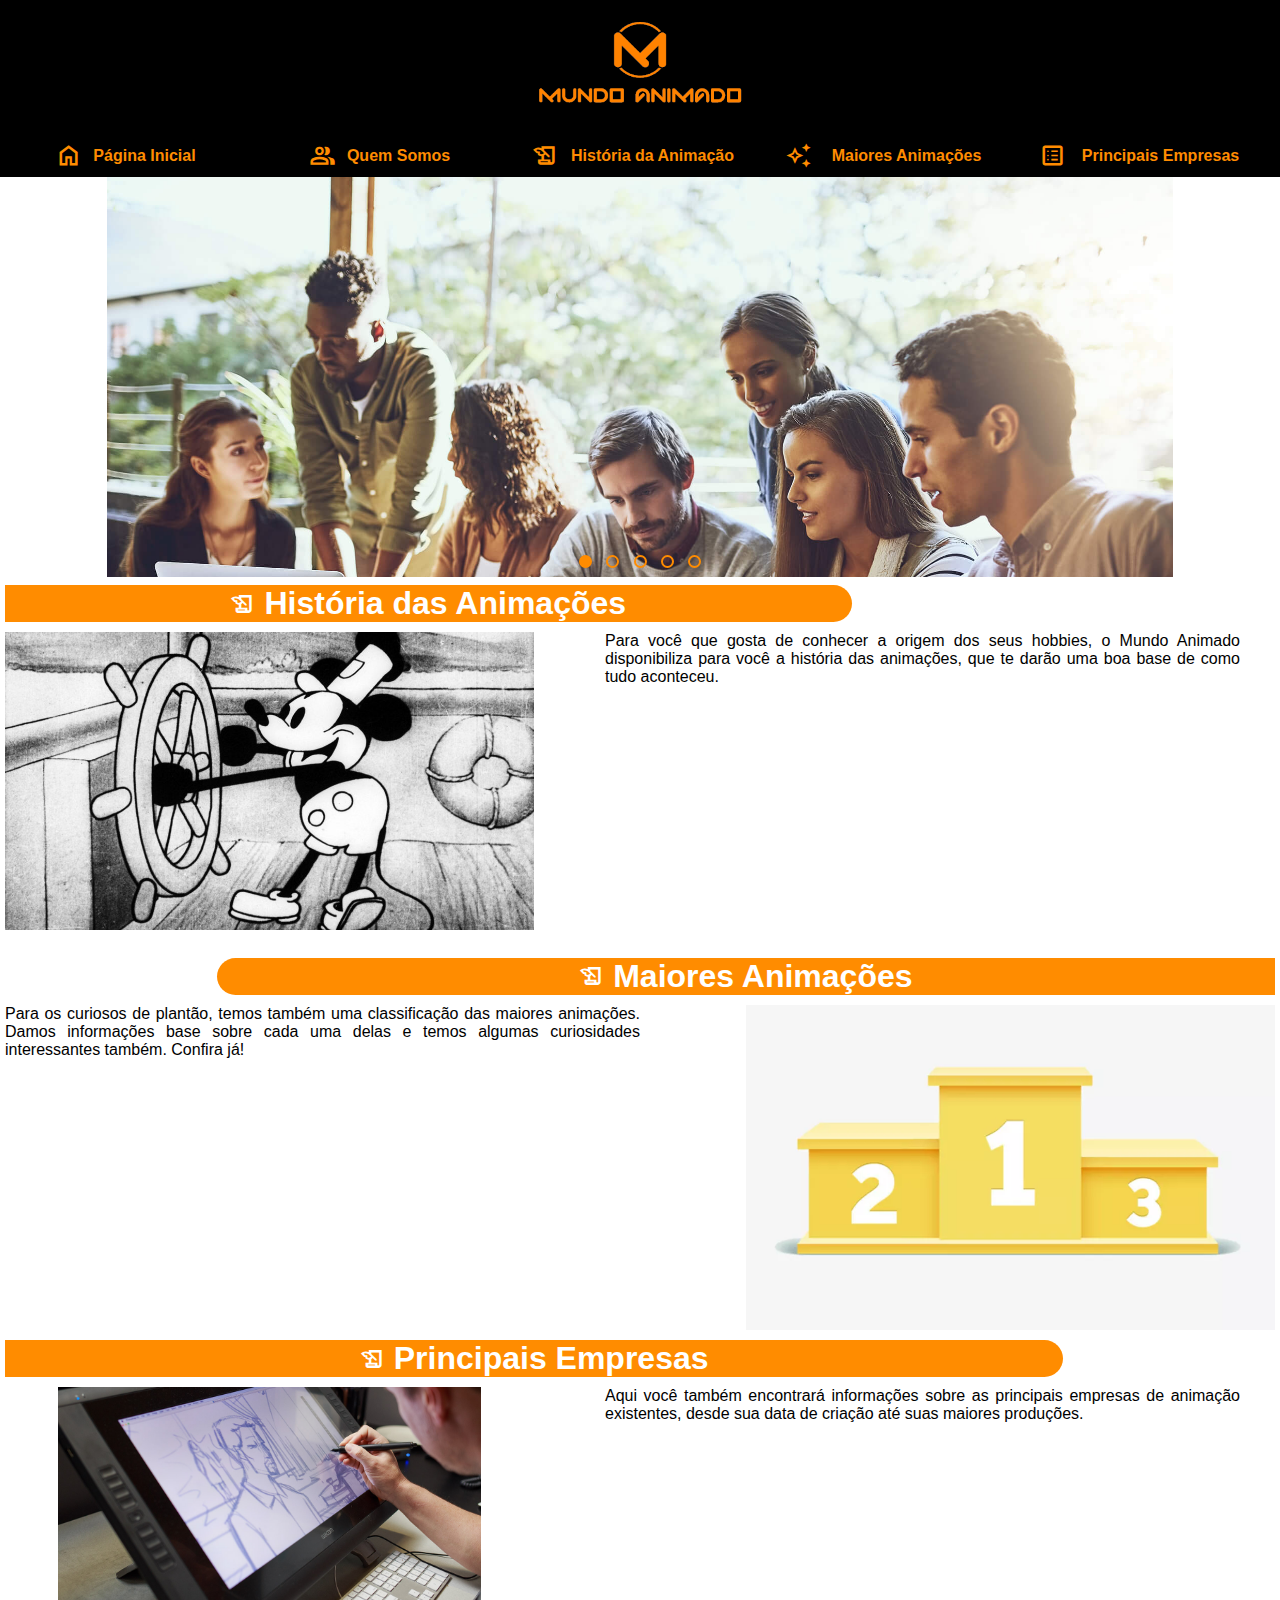
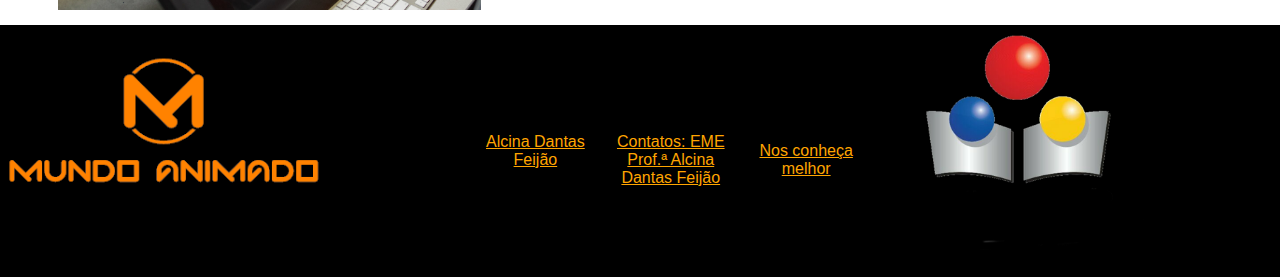
==== commit 20516eb2: "Merge branch 'main' of https://github.com/andre-reis-dev/Mundo-Animado-academico" ====
--- a/index.html
+++ b/index.html
@@ -110,10 +110,11 @@
 
     </main>
 
-    <footer>
-        <img src="assets/img/logo-transparente.png" class="col-sm-2">
-        <img src="assets/img/alcina logo.png" class="col-sm-2">
-        <p>Alcina Dantas Feijão</p>
+    <footer class="col-sm-12 col-md-12 col-lg-12">
+      <div class="left"><img src="assets/img/logo-transparente.png" class="col-sm-12"></div>
+      <div class="center"><p class="col-sm-12"><a href="https://ept.scseduca.com.br/">Alcina Dantas Feijão</a><br></p><p class="col-sm-12"><br><a href="https://pt-br.facebook.com/emealcina/">Contatos: EME Prof.ª Alcina Dantas Feijão</a></p><p class="col-sm-12"><br><a href="">Nos conheça melhor</a></p></div>
+      
+      <div class="right"><img src="assets/img/alcina logo.png" class="col-sm-12"></div>
     </footer>
 
     <script src="assets/js/showMenu.js"></script>
